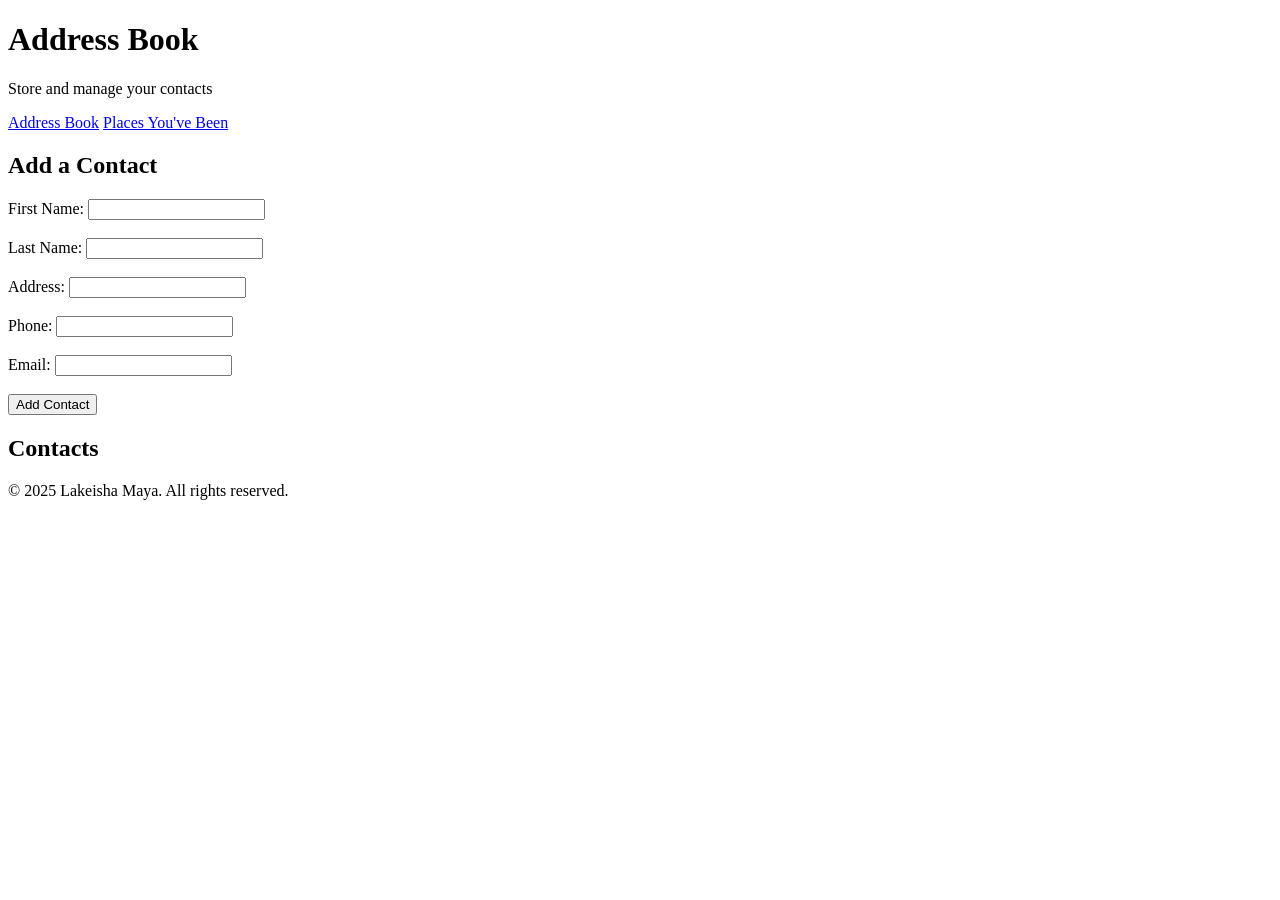
==== index.html @ 9014618d "chore: add places.html structure." ====
<!DOCTYPE html>
<html lang="en">
<head>
  <meta charset="UTF-8">
  <meta name="viewport" content="width=device-width, initial-scale=1.0">
  <title>Address Book</title>
  <link rel="stylesheet" href="style.css">
</head>
<body>

  <div class="header">
    <h1>Address Book</h1>
    <p>Store and manage your contacts</p>
    <nav>
      <a href="index.html">Address Book</a>
      <a href="places.html">Places You've Been</a>
    </nav>
  </div>

  <main>
    <section class="form-section">
      <h2>Add a Contact</h2>
      <form id="contactForm">
        <label for="firstName">First Name:</label>
        <input type="text" id="firstName" required><br><br>

        <label for="lastName">Last Name:</label>
        <input type="text" id="lastName" required><br><br>

        <label for="address">Address:</label>
        <input type="text" id="address" required><br><br>

        <label for="phone">Phone:</label>
        <input type="tel" id="phone" required><br><br>

        <label for="email">Email:</label>
        <input type="email" id="email" required><br><br>

        <button type="submit">Add Contact</button>
      </form>
    </section>

    <section class="list-section">
      <h2>Contacts</h2>
      <div id="contactList"></div>
    </section>

    <section class="detail-section" id="contactDetail" style="display:none;">
      <h2>Contact Details</h2>
      <div id="detailContent"></div>
      <button id="deleteContact">Delete Contact</button>
      <button id="backButton">Back</button>
    </section>
  </main>

  <div class="footer">
    <p>&copy; 2025 Lakeisha Maya. All rights reserved.</p>
  </div>

  <script src="script.js"></script>
</body>
</html>
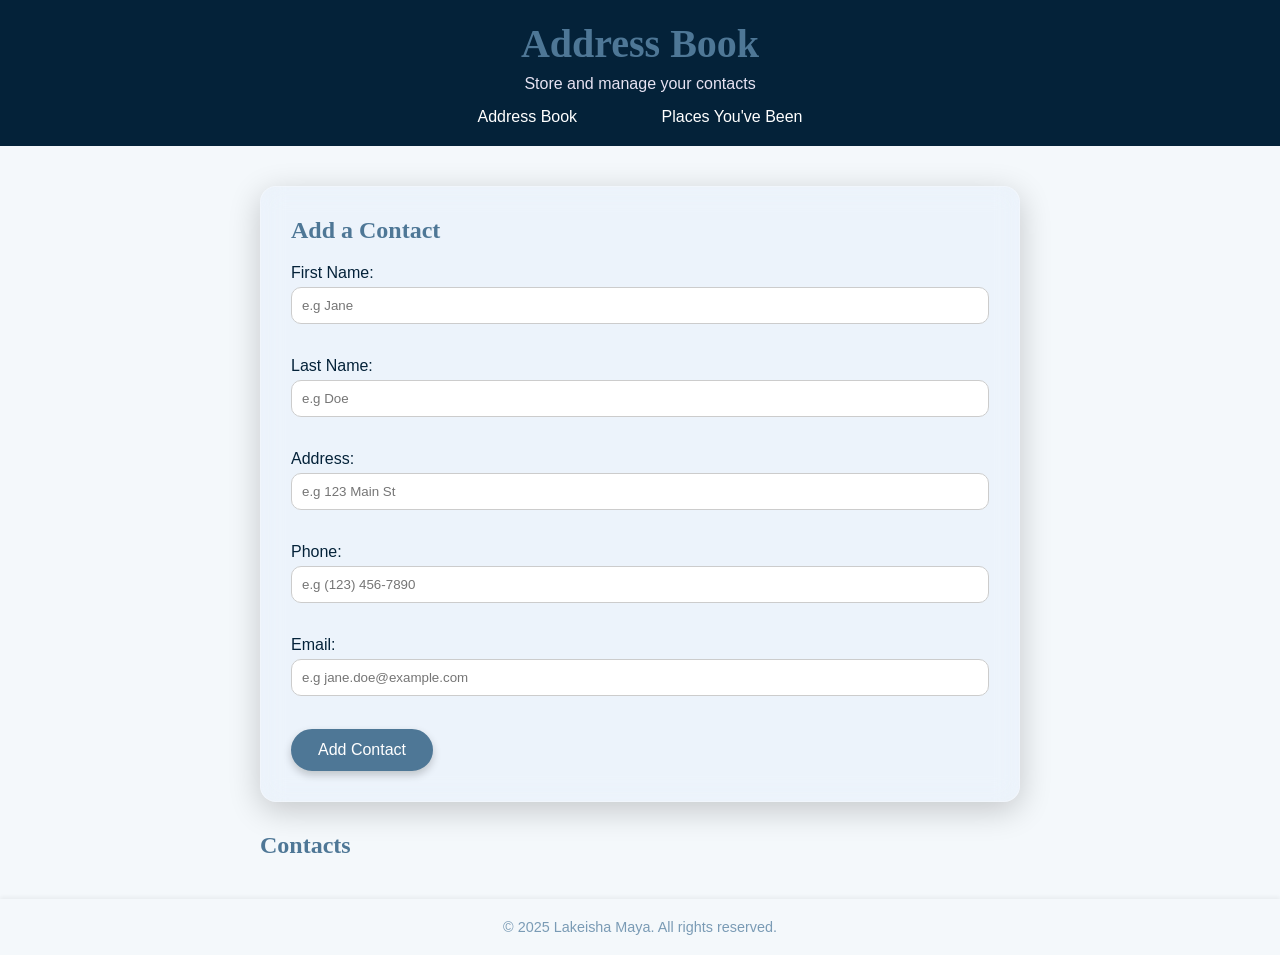
==== commit fbffecc5: "chore:add placeholder text to contact form inputs." ====
--- a/index.html
+++ b/index.html
@@ -22,19 +22,19 @@
       <h2>Add a Contact</h2>
       <form id="contactForm">
         <label for="firstName">First Name:</label>
-        <input type="text" id="firstName" required><br><br>
+        <input type="text" id="firstName" placeholder="e.g Jane" required><br><br>
 
         <label for="lastName">Last Name:</label>
-        <input type="text" id="lastName" required><br><br>
+        <input type="text" id="lastName" placeholder="e.g Doe" required><br><br>
 
         <label for="address">Address:</label>
-        <input type="text" id="address" required><br><br>
+        <input type="text" id="address" placeholder="e.g 123 Main St" required><br><br>
 
         <label for="phone">Phone:</label>
-        <input type="tel" id="phone" required><br><br>
+        <input type="tel" id="phone" placeholder="e.g (123) 456-7890" required><br><br>
 
         <label for="email">Email:</label>
-        <input type="email" id="email" required><br><br>
+        <input type="email" id="email" placeholder="e.g jane.doe@example.com" required><br><br>
 
         <button type="submit">Add Contact</button>
       </form>
--- a/style.css
+++ b/style.css
@@ -0,0 +1,183 @@
+* {
+    box-sizing: border-box;
+    margin: 0;
+    padding: 0;
+}
+
+body {
+    font-family: 'Arial', sans-serif;
+    background-color: #f4f8fb;
+}
+
+.header {
+    background-color: #042239;
+    text-align: center;
+    padding: 20px;
+}
+
+.header h1 {
+    font-family: serif;
+    font-size: 2.5em;
+    color: #4e7796;
+}
+
+.header p {
+    color: #e7e3f3;
+    font-size: 1em;
+    margin-top: 8px;
+}
+
+nav {
+    margin-top: 15px;
+}
+
+nav a {
+    text-decoration: none;
+    color: #ffffff;
+    margin: 0 30px;
+    padding: 5px 10px;
+    border-radius: 5px;
+}
+
+nav a:hover {
+    background-color: #4e7796;
+    transition: background-color 0.3s ease;
+}
+
+main {
+    max-width: 800px;
+    margin: 40px auto;
+    padding: 0 20px;
+}
+
+.form-section {
+    background: rgba(43, 120, 235, 0.034);
+    backdrop-filter: blur(12px);
+    -webkit-backdrop-filter: blur(12px);
+    border: 1px solid rgba(255, 255, 255, 0.25);
+    border-radius: 16px;
+    box-shadow: 0 8px 32px 0 rgba(0, 0, 0, 0.2);
+    padding: 30px;
+    margin-bottom: 30px;
+}
+
+.form-section h2 {
+    color: #4e7796;
+    font-family: serif;
+    margin-bottom: 20px;
+}
+
+label {
+    font-family: 'Segoe UI', sans-serif;
+    color: #042239;
+    display: block;
+    margin-top: 15px;
+}
+
+input,
+textarea {
+    width: 100%;
+    padding: 10px;
+    margin-top: 5px;
+    border: 1px solid #ccc;
+    border-radius: 10px;
+    font-family: inherit;
+    outline-color: #4e7796;
+}
+
+button {
+    background-color: #4e7796;
+    color: #fff;
+    border: none;
+    border-radius: 30px;
+    padding: 10px 25px;
+    cursor: pointer;
+    font-size: 1em;
+    margin-top: 15px;
+    border: 2px solid #4e7796;
+    box-shadow: 0 4px 8px rgba(0, 0, 0, 0.2);
+}
+
+button:hover {
+    background-color: transparent;
+    color: #4e7796;
+    border: 2px solid #4e7796;
+    transition: all 0.3s ease;
+}
+
+.list-section {
+    margin-bottom: 30px;
+}
+
+.list-section h2 {
+    color: #4e7796;
+    font-family: serif;
+    margin-bottom: 20px;
+}
+
+.contact-card {
+    background-color: #edf2f8;
+    padding: 15px 20px;
+    border-radius: 12px;
+    margin-bottom: 10px;
+    cursor: pointer;
+    box-shadow: 0 4px 10px rgba(0, 0, 0, 0.08);
+    font-family: 'Segoe UI', sans-serif;
+    color: #042239;
+    font-weight: 500;
+    transition: all 0.3s ease;
+}
+
+.contact-card:hover {
+    background-color: #4e7796;
+    color: #ffffff;
+    transform: translateY(-3px);
+}
+
+.detail-section {
+    background: rgba(43, 120, 235, 0.034);
+    backdrop-filter: blur(12px);
+    -webkit-backdrop-filter: blur(12px);
+    border: 1px solid rgba(255, 255, 255, 0.25);
+    border-radius: 16px;
+    box-shadow: 0 8px 32px 0 rgba(0, 0, 0, 0.2);
+    padding: 30px;
+    margin-bottom: 30px;
+}
+
+.detail-section h2 {
+    color: #4e7796;
+    font-family: serif;
+    margin-bottom: 20px;
+}
+
+.detail-section p {
+    font-family: 'Segoe UI', sans-serif;
+    color: #042239;
+    margin-bottom: 12px;
+    font-size: 1em;
+    line-height: 1.6;
+}
+
+#deleteContact,
+#deletePlace {
+    background-color: #c0392b;
+    border-color: #c0392b;
+    margin-right: 10px;
+}
+
+#deleteContact:hover,
+#deletePlace:hover {
+    background-color: transparent;
+    color: #c0392b;
+    border: 2px solid #c0392b;
+}
+
+.footer {
+    text-align: center;
+    padding: 20px;
+    margin-top: 40px;
+    color: #7a9bb5;
+    font-size: 0.9em;
+    box-shadow: 0 -2px 4px rgba(0, 0, 0, 0.05);
+}
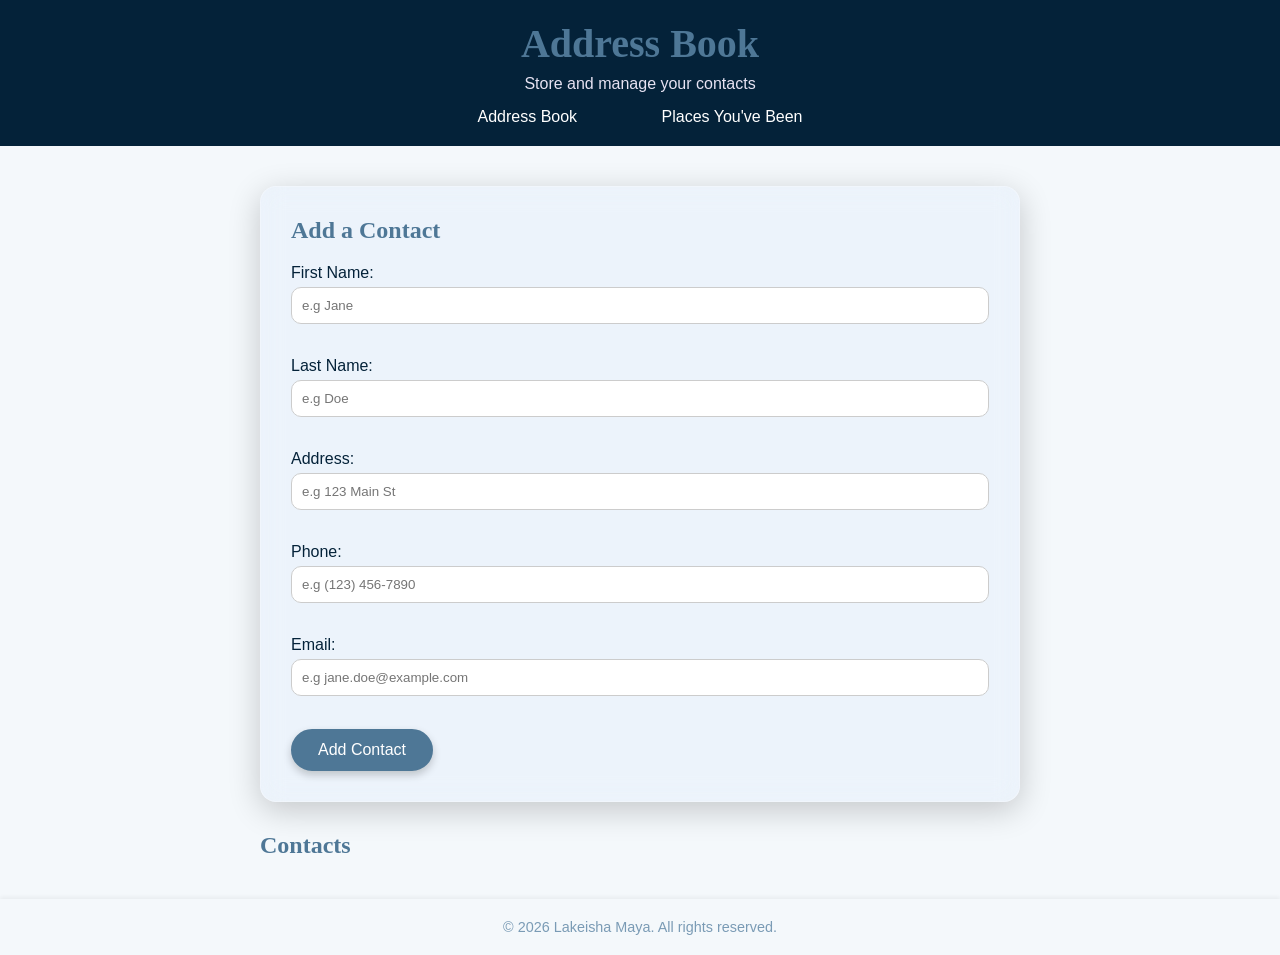
==== commit e9b54d94: "chore: update copyright year to 2026." ====
--- a/index.html
+++ b/index.html
@@ -3,6 +3,7 @@
 <head>
   <meta charset="UTF-8">
   <meta name="viewport" content="width=device-width, initial-scale=1.0">
+  <meta name="description" content="Address Book app — store and manage your contacts">
   <title>Address Book</title>
   <link rel="stylesheet" href="style.css">
 </head>
@@ -54,7 +55,7 @@
   </main>
 
   <div class="footer">
-    <p>&copy; 2025 Lakeisha Maya. All rights reserved.</p>
+    <p>&copy; 2026 Lakeisha Maya. All rights reserved.</p>
   </div>
 
   <script src="script.js"></script>
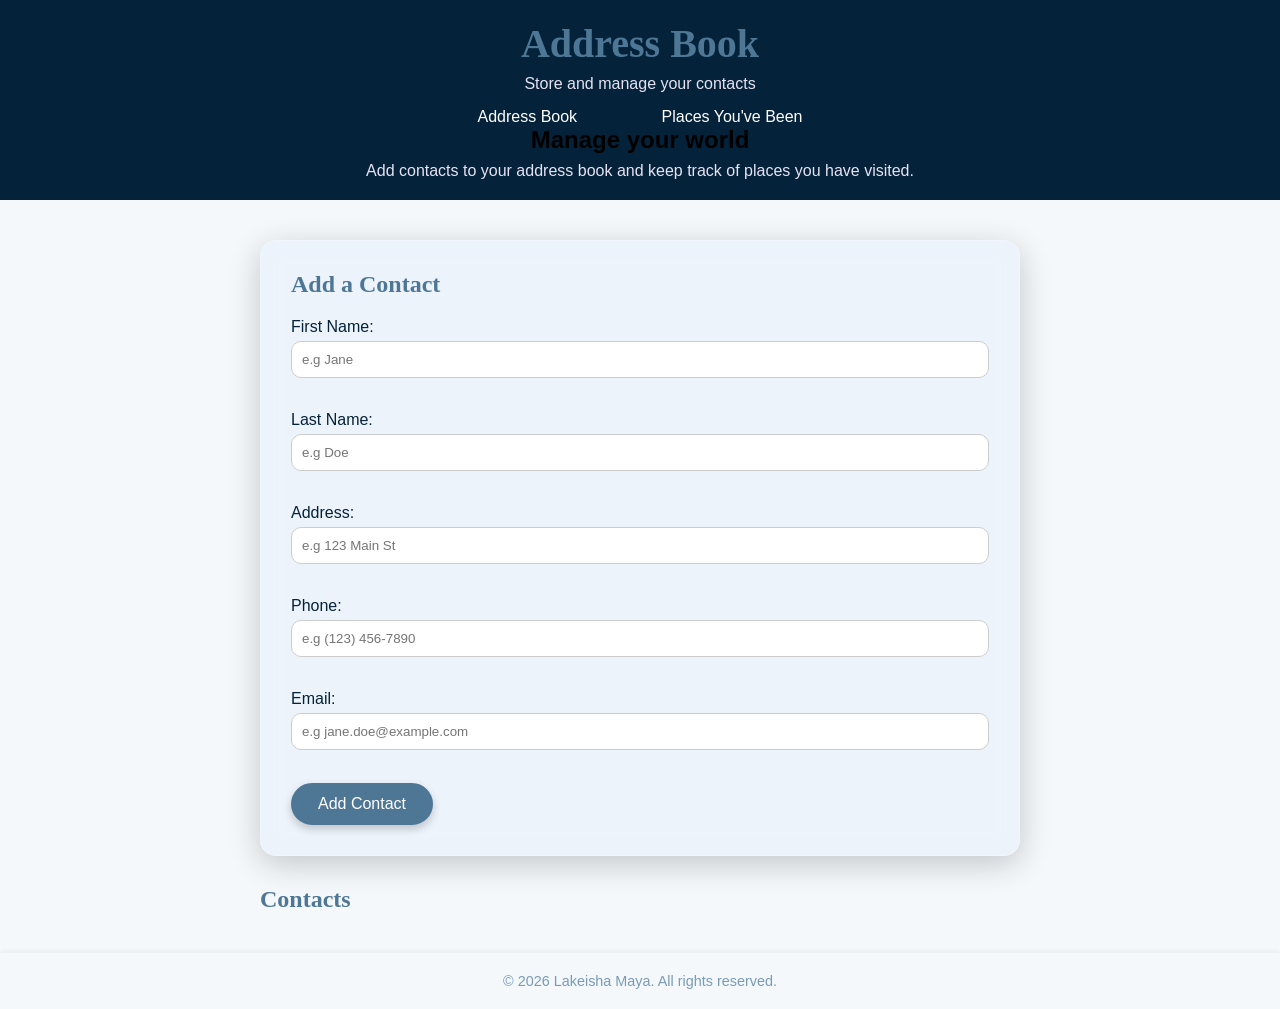
==== commit 703d54d9: "chore: add hero welcome section message." ====
--- a/index.html
+++ b/index.html
@@ -16,6 +16,11 @@
       <a href="index.html">Address Book</a>
       <a href="places.html">Places You've Been</a>
     </nav>
+
+    <div class="hero">
+  <h2>Manage your world</h2>
+  <p>Add contacts to your address book and keep track of places you have visited.</p>
+</div>
   </div>
 
   <main>
